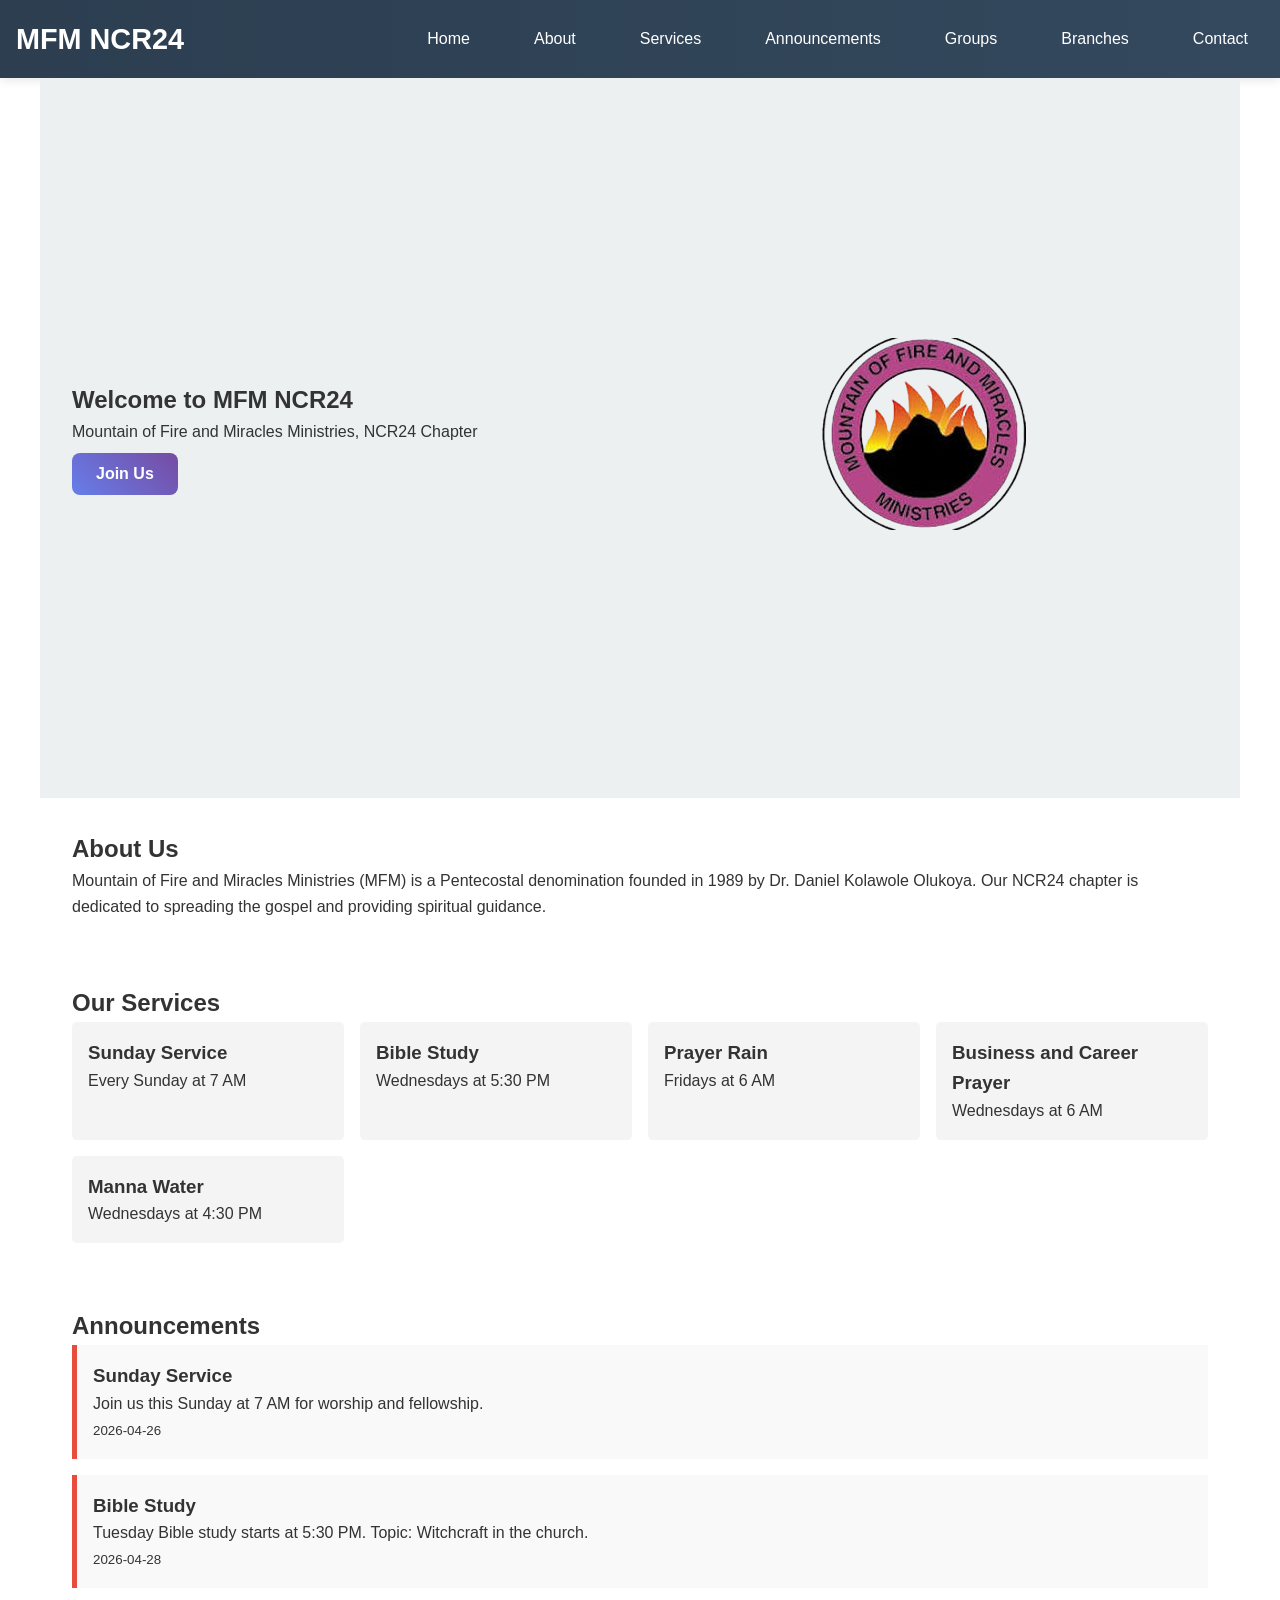
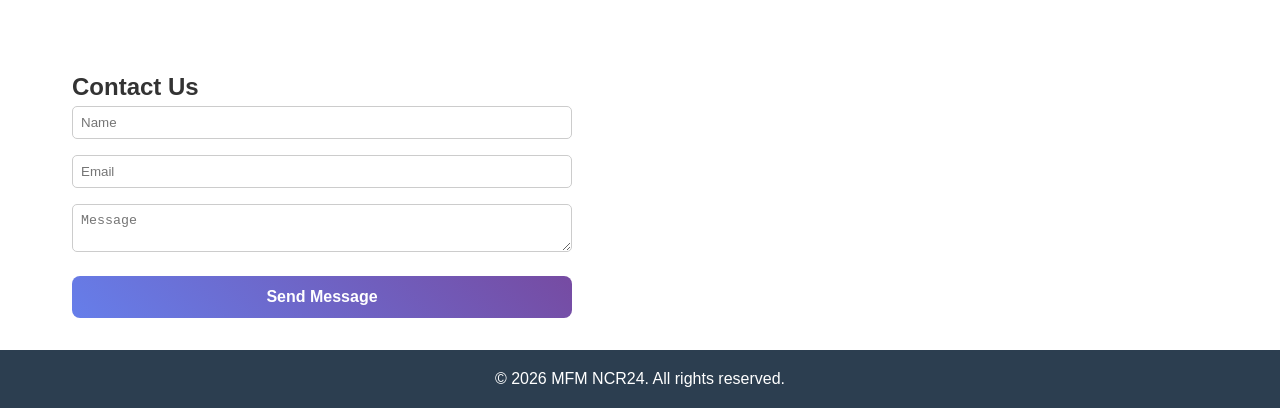
==== index.html @ 531f8c73 "v1" ====
<!DOCTYPE html>
<html lang="en">
<head>
    <meta charset="UTF-8">
    <meta name="viewport" content="width=device-width, initial-scale=1.0">
    <title>MFM NCR24 - Mountain of Fire and Miracles Ministries</title>
    <link rel="stylesheet" href="css/styles.css">
    <link rel="stylesheet" href="https://cdnjs.cloudflare.com/ajax/libs/font-awesome/6.0.0/css/all.min.css">
</head>
<body>
    <header>
        <nav>
            <div class="logo">
                <h1>MFM NCR24</h1>
            </div>
            <div class="nav-toggle" id="nav-toggle">
                <i class="fas fa-bars" id="nav-icon"></i>
            </div>
            <ul id="nav-menu">
                <li><a href="#home">Home</a></li>
                <li><a href="#about">About</a></li>
                <li><a href="#services">Services</a></li>
                <li><a href="#announcements">Announcements</a></li>
                <li><a href="/groups.html">Groups</a></li>
                <li><a href="/branches.html">Branches</a></li>
                <li><a href="#contact">Contact</a></li>
            </ul>
        </nav>
    </header>

    <section id="home" class="hero">
        <div class="hero-content">
            <h2>Welcome to MFM NCR24</h2>
            <p>Mountain of Fire and Miracles Ministries, NCR24 Chapter</p>
            <button class="btn">Join Us</button>
        </div>
        <div class="hero-image">
            <img src="/images/mfmlogo-removebg-preview.png" alt="Church Image" id="hero-img">
        </div>
    </section>

    <section id="about">
        <h2>About Us</h2>
        <p>Mountain of Fire and Miracles Ministries (MFM) is a Pentecostal denomination founded in 1989 by Dr. Daniel Kolawole Olukoya. Our NCR24 chapter is dedicated to spreading the gospel and providing spiritual guidance.</p>
    </section>

    <section id="services">
        <h2>Our Services</h2>
        <div class="services-grid">
            <div class="service">
                <h3>Sunday Service</h3>
                <p>Every Sunday at 7 AM</p>
            </div>
            <div class="service">
                <h3>Bible Study</h3>
                <p>Wednesdays at 5:30 PM</p>
            </div>
            <div class="service">
                <h3>Prayer Rain</h3>
                <p>Fridays at 6 AM</p>
            </div>
            <div class="service">
                <h3>Business and Career Prayer</h3>
                <p>Wednesdays at 6 AM</p>
            </div>
            <div class="service">
                <h3>Manna Water</h3>
                <p>Wednesdays at 4:30 PM</p>
            </div>
        </div>
    </section>

    <section id="announcements">
        <h2>Announcements</h2>
        <div id="announcements-list">
            <!-- Announcements will be loaded here -->
        </div>
    </section>

    <section id="contact">
        <h2>Contact Us</h2>
        <form id="contact-form">
            <input type="text" placeholder="Name" required>
            <input type="email" placeholder="Email" required>
            <textarea placeholder="Message" required></textarea>
            <button type="button" class="btn" onclick="sendMessage('isaacbabalola06@gmail.com')">Send Message</button>
        </form>
    </section>

    <footer>
        <p>&copy; 2026 MFM NCR24. All rights reserved.</p>
    </footer>

    <script src="js/script.js"></script>
</body>
</html>
---- css/styles.css ----
/* Basic Reset */
* {
    margin: 0;
    padding: 0;
    box-sizing: border-box;
}

body {
    font-family: Arial, sans-serif;
    line-height: 1.6;
    color: #333;
}

header {
    background: #2c3e50;
    color: #fff;
    padding: 1rem;
}

nav {
    display: flex;
    justify-content: space-between;
    align-items: center;
    position: relative;
}

.logo h1 {
    font-size: 1.5rem;
}

.nav-toggle {
    display: none;
    cursor: pointer;
    font-size: 1.5rem;
    color: #fff;
}

#nav-icon {
    transition: transform 0.3s;
}

#nav-menu {
    list-style: none;
    display: flex;
    margin: 0;
    padding: 0;
}

#nav-menu li {
    margin-left: 2rem;
}

#nav-menu a {
    color: #fff;
    text-decoration: none;
    transition: color 0.3s;
}

#nav-menu a:hover {
    color: #e74c3c;
}

.hero {
    display: flex;
    height: 80vh;
    background: #ecf0f1;
    align-items: center;
    padding: 2rem;
}

.hero-content {
    flex: 1;
}

.hero-image {
    flex: 1;
    text-align: center;
}

.hero img {
    max-width: 100%;
    height: auto;
}

.btn {
    background: #e74c3c;
    color: #fff;
    padding: 0.5rem 1rem;
    border: none;
    cursor: pointer;
    border-radius: 5px;
}

.btn:hover {
    background: #c0392b;
}

section {
    padding: 2rem;
    max-width: 1200px;
    margin: 0 auto;
}

.services-grid {
    display: grid;
    grid-template-columns: repeat(auto-fit, minmax(250px, 1fr));
    gap: 1rem;
}

.service {
    background: #f4f4f4;
    padding: 1rem;
    border-radius: 5px;
}

.announcement {
    background: #f9f9f9;
    padding: 1rem;
    margin-bottom: 1rem;
    border-left: 5px solid #e74c3c;
}

#contact-form {
    display: flex;
    flex-direction: column;
    max-width: 500px;
}

#contact-form input, #contact-form textarea {
    margin-bottom: 1rem;
    padding: 0.5rem;
    border: 1px solid #ccc;
    border-radius: 5px;
}

footer {
    background: #2c3e50;
    color: #fff;
    text-align: center;
    padding: 1rem;
}

/* Interactive Elements */
.carousel {
    position: relative;
    overflow: hidden;
}

.carousel img {
    width: 100%;
    display: none;
}

.carousel img.active {
    display: block;
}

.carousel button {
    position: absolute;
    top: 50%;
    transform: translateY(-50%);
    background: rgba(0,0,0,0.5);
    color: #fff;
    border: none;
    padding: 1rem;
    cursor: pointer;
}

.carousel .prev {
    left: 0;
}

/* Admin Styles */
#admin {
    background: linear-gradient(135deg, #667eea 0%, #764ba2 100%);
    min-height: 100vh;
    padding: 2rem 0;
}

#admin h2 {
    text-align: center;
    color: #fff;
    font-size: 2.5rem;
    margin-bottom: 2rem;
    text-shadow: 2px 2px 4px rgba(0,0,0,0.3);
}

#login, #dashboard {
    max-width: 600px;
    margin: 0 auto;
    background: rgba(255, 255, 255, 0.95);
    border-radius: 15px;
    box-shadow: 0 10px 30px rgba(0,0,0,0.2);
    padding: 2rem;
    backdrop-filter: blur(10px);
}

#login h3, #dashboard h3 {
    color: #333;
    margin-bottom: 1.5rem;
    font-size: 1.8rem;
    text-align: center;
}

#login-form, #announcement-form {
    display: flex;
    flex-direction: column;
}

#login-form input, #announcement-form input, #announcement-form textarea {
    padding: 1rem;
    margin-bottom: 1rem;
    border: 2px solid #ddd;
    border-radius: 8px;
    font-size: 1rem;
    transition: border-color 0.3s, box-shadow 0.3s;
}

#login-form input:focus, #announcement-form input:focus, #announcement-form textarea:focus {
    outline: none;
    border-color: #667eea;
    box-shadow: 0 0 10px rgba(102, 126, 234, 0.3);
}

#announcement-form textarea {
    resize: vertical;
    min-height: 100px;
}

.btn {
    background: linear-gradient(45deg, #667eea, #764ba2);
    color: #fff;
    padding: 0.75rem 1.5rem;
    border: none;
    cursor: pointer;
    border-radius: 8px;
    font-size: 1rem;
    font-weight: bold;
    transition: transform 0.2s, box-shadow 0.2s;
    margin-top: 0.5rem;
}

.btn:hover {
    transform: translateY(-2px);
    box-shadow: 0 5px 15px rgba(102, 126, 234, 0.4);
}

#admin-announcements-list {
    margin-top: 2rem;
}

.admin-announcement {
    background: #f8f9fa;
    border: 1px solid #e9ecef;
    border-radius: 8px;
    padding: 1rem;
    margin-bottom: 1rem;
    position: relative;
    transition: box-shadow 0.3s;
}

.admin-announcement:hover {
    box-shadow: 0 4px 12px rgba(0,0,0,0.1);
}

.admin-announcement h4 {
    color: #495057;
    margin-bottom: 0.5rem;
}

.admin-announcement p {
    color: #6c757d;
    margin-bottom: 1rem;
}

.delete-btn {
    background: #dc3545;
    color: #fff;
    border: none;
    padding: 0.5rem 1rem;
    border-radius: 5px;
    cursor: pointer;
    font-size: 0.9rem;
    position: absolute;
    top: 1rem;
    right: 1rem;
    transition: background 0.3s;
}

.delete-btn:hover {
    background: #c82333;
}

/* Admin Header */
header {
    background: linear-gradient(90deg, #2c3e50, #34495e);
    color: #fff;
    padding: 1rem;
    box-shadow: 0 2px 10px rgba(0,0,0,0.1);
}

/* Groups Page Styles */
.groups-grid {
    display: grid;
    grid-template-columns: repeat(auto-fit, minmax(300px, 1fr));
    gap: 2rem;
    margin-top: 2rem;
}

.group-card {
    background: #fff;
    border-radius: 10px;
    box-shadow: 0 4px 15px rgba(0,0,0,0.1);
    padding: 2rem;
    text-align: center;
    transition: transform 0.3s, box-shadow 0.3s;
}

.group-card:hover {
    transform: translateY(-5px);
    box-shadow: 0 8px 25px rgba(0,0,0,0.15);
}

.group-icon {
    font-size: 3rem;
    color: #3498db;
    margin-bottom: 1rem;
}

.group-card h3 {
    color: #2c3e50;
    margin-bottom: 1rem;
}

.group-card p {
    color: #7f8c8d;
    margin-bottom: 1.5rem;
    line-height: 1.6;
}

.group-details {
    background: #f8f9fa;
    padding: 1rem;
    border-radius: 8px;
    text-align: left;
}

.group-details p {
    margin: 0.5rem 0;
    color: #495057;
    font-size: 0.9rem;
}

.group-details strong {
    color: #2c3e50;
}

/* Join Groups Section */
#join-groups {
    background: #f8f9fa;
    padding: 4rem 2rem;
    text-align: center;
}

.join-options {
    display: grid;
    grid-template-columns: repeat(auto-fit, minmax(300px, 1fr));
    gap: 2rem;
    margin-top: 2rem;
    max-width: 800px;
    margin-left: auto;
    margin-right: auto;
}

.join-card {
    background: #fff;
    padding: 2rem;
    border-radius: 10px;
    box-shadow: 0 4px 15px rgba(0,0,0,0.1);
}

.join-card h3 {
    color: #2c3e50;
    margin-bottom: 1rem;
}

.join-card ul {
    list-style: none;
    padding: 0;
    text-align: left;
}

.join-card li {
    padding: 0.5rem 0;
    border-bottom: 1px solid #ecf0f1;
    color: #7f8c8d;
}

.join-card li:before {
    content: "✓";
    color: #27ae60;
    font-weight: bold;
    margin-right: 0.5rem;
}

/* Branches Page Styles */
.branches-grid {
    display: grid;
    grid-template-columns: repeat(auto-fit, minmax(350px, 1fr));
    gap: 2rem;
    margin-top: 2rem;
}

.branch-card {
    background: #fff;
    border-radius: 10px;
    box-shadow: 0 4px 15px rgba(0,0,0,0.1);
    overflow: hidden;
    transition: transform 0.3s, box-shadow 0.3s;
}

.branch-card:hover {
    transform: translateY(-5px);
    box-shadow: 0 8px 25px rgba(0,0,0,0.15);
}

.branch-header {
    background: linear-gradient(90deg, #3498db, #2980b9);
    color: #fff;
    padding: 1.5rem;
    display: flex;
    justify-content: space-between;
    align-items: center;
}

.branch-header h3 {
    margin: 0;
    font-size: 1.3rem;
}

.branch-status {
    background: rgba(255,255,255,0.2);
    padding: 0.3rem 0.8rem;
    border-radius: 20px;
    font-size: 0.8rem;
    font-weight: bold;
}

.branch-status.Headquarters {
    background: #e74c3c;
}

.branch-status.Growing {
    background: #f39c12;
}

.branch-info {
    padding: 1.5rem;
    background: #f8f9fa;
}

.branch-info p {
    margin: 0.5rem 0;
    color: #495057;
    font-size: 0.9rem;
}

.branch-info i {
    color: #3498db;
    margin-right: 0.5rem;
    width: 16px;
}

.branch-description {
    padding: 1.5rem;
}

.branch-description p {
    color: #7f8c8d;
    line-height: 1.6;
    margin: 0;
}

/* Branch Map Section */
#branch-map {
    background: #f8f9fa;
    padding: 4rem 2rem;
    text-align: center;
}

.map-container {
    max-width: 800px;
    margin: 0 auto;
}

.map-placeholder {
    background: #fff;
    border-radius: 10px;
    padding: 3rem;
    box-shadow: 0 4px 15px rgba(0,0,0,0.1);
}

.map-placeholder i {
    font-size: 4rem;
    color: #3498db;
    margin-bottom: 1rem;
}

.map-placeholder h3 {
    color: #2c3e50;
    margin-bottom: 1rem;
}

.map-placeholder p {
    color: #7f8c8d;
    font-size: 1.1rem;
}

/* Start Branch Section */
#start-branch {
    padding: 4rem 2rem;
    text-align: center;
    background: linear-gradient(135deg, #667eea 0%, #764ba2 100%);
    color: #fff;
}

.start-branch-info {
    display: grid;
    grid-template-columns: repeat(auto-fit, minmax(300px, 1fr));
    gap: 2rem;
    margin-top: 2rem;
    max-width: 800px;
    margin-left: auto;
    margin-right: auto;
}

.requirement-card, .contact-card {
    background: rgba(255, 255, 255, 0.95);
    padding: 2rem;
    border-radius: 10px;
    box-shadow: 0 4px 15px rgba(0,0,0,0.1);
    color: #333;
}

.requirement-card h3, .contact-card h3 {
    color: #2c3e50;
    margin-bottom: 1rem;
}

.requirement-card ul {
    list-style: none;
    padding: 0;
    text-align: left;
}

.requirement-card li {
    padding: 0.5rem 0;
    border-bottom: 1px solid #ecf0f1;
    color: #7f8c8d;
}

.requirement-card li:before {
    content: "•";
    color: #3498db;
    font-weight: bold;
    margin-right: 0.5rem;
}

.contact-card p {
    margin: 0.5rem 0;
    color: #495057;
}

.contact-card i {
    color: #3498db;
    margin-right: 0.5rem;
}

/* Active Navigation Link */
#nav-menu .active {
    background: rgba(255,255,255,0.1);
    border-radius: 5px;
}

/* Responsive Design for Groups and Branches */
@media (max-width: 768px) {
    .groups-grid, .branches-grid, .join-options, .start-branch-info {
        grid-template-columns: 1fr;
        gap: 1.5rem;
    }

    .group-card, .branch-card, .join-card, .requirement-card, .contact-card {
        padding: 1.5rem;
    }

    .branch-header {
        flex-direction: column;
        text-align: center;
        gap: 0.5rem;
    }

    .map-placeholder {
        padding: 2rem;
    }

    .map-placeholder i {
        font-size: 3rem;
    }
}

header nav .logo h1 {
    font-size: 1.8rem;
    font-weight: bold;
}

header nav ul li a {
    font-weight: 500;
    padding: 0.5rem 1rem;
    border-radius: 5px;
    transition: background 0.3s;
}

header nav ul li a:hover {
    background: rgba(255, 255, 255, 0.1);
}

/* Responsive Styles */
@media (max-width: 768px) {
    .nav-toggle {
        display: block;
    }

    #nav-menu {
        display: none;
        position: absolute;
        top: 100%;
        left: 0;
        width: 100%;
        background: #2c3e50;
        flex-direction: column;
        padding: 1rem 0;
        box-shadow: 0 2px 10px rgba(0,0,0,0.1);
    }

    #nav-menu.active {
        display: flex;
    }

    #nav-menu li {
        margin: 0;
        text-align: center;
    }

    #nav-menu li a {
        display: block;
        padding: 1rem;
        border-bottom: 1px solid rgba(255,255,255,0.1);
    }

    #nav-menu li:last-child a {
        border-bottom: none;
    }

    .hero {
        flex-direction: column;
        text-align: center;
        height: auto;
        padding: 2rem 1rem;
    }

    .hero-content, .hero-image {
        flex: none;
    }

    section {
        padding: 1rem;
    }
}

/* Responsive Admin Styles */
@media (max-width: 768px) {
    #admin {
        padding: 1rem 0;
    }

    #admin h2 {
        font-size: 2rem;
    }

    #login, #dashboard {
        padding: 1.5rem;
        margin: 0 1rem;
    }

    #login h3, #dashboard h3 {
        font-size: 1.5rem;
    }

    .admin-announcement {
        padding: 0.75rem;
    }

    .delete-btn {
        position: static;
        margin-top: 0.5rem;
        width: 100%;
    }
}
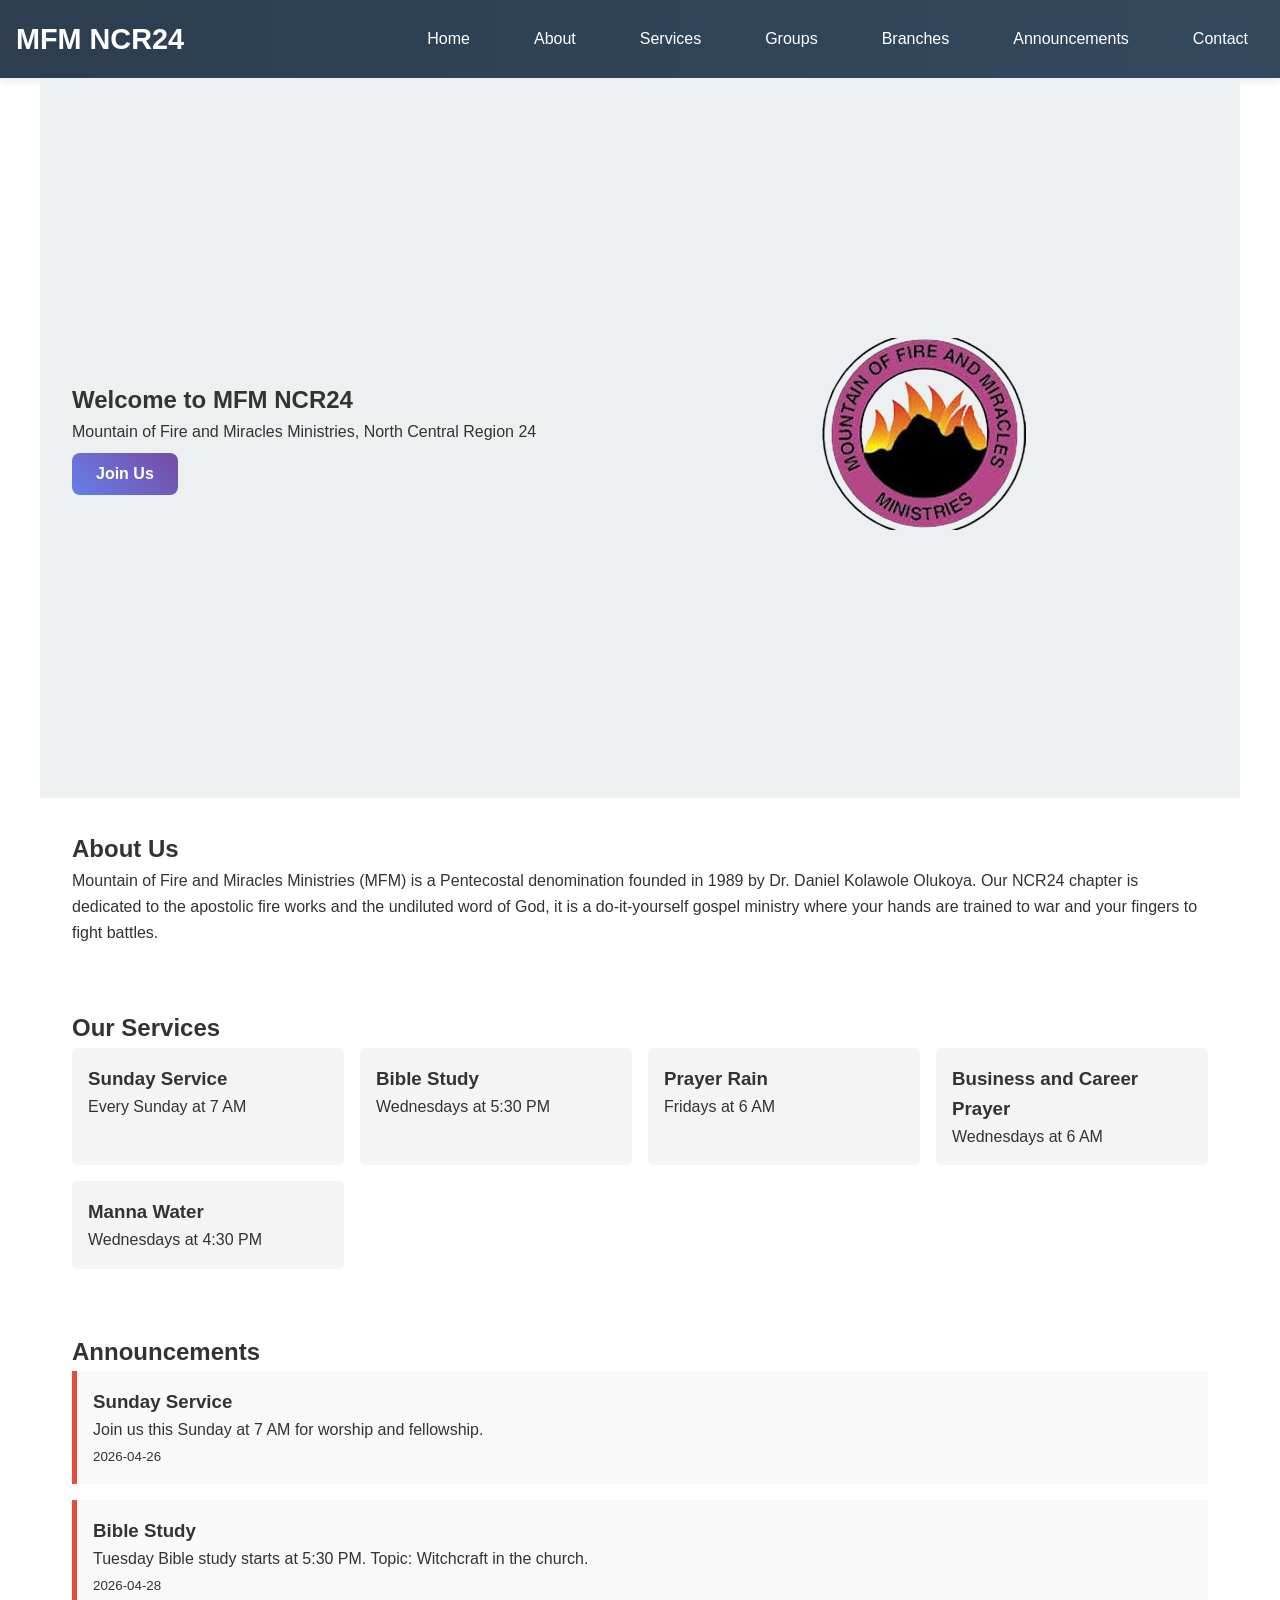
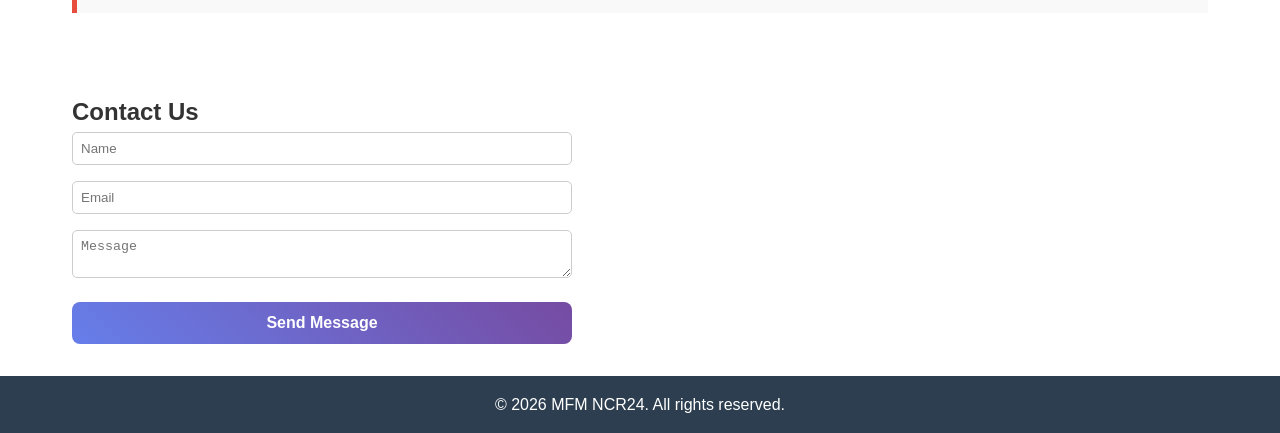
==== commit 57d4d7a2: "change admin password" ====
--- a/index.html
+++ b/index.html
@@ -20,9 +20,9 @@
                 <li><a href="#home">Home</a></li>
                 <li><a href="#about">About</a></li>
                 <li><a href="#services">Services</a></li>
+                <li><a href="groups.html">Groups</a></li>
+                <li><a href="branches.html">Branches</a></li>
                 <li><a href="#announcements">Announcements</a></li>
-                <li><a href="/groups.html">Groups</a></li>
-                <li><a href="/branches.html">Branches</a></li>
                 <li><a href="#contact">Contact</a></li>
             </ul>
         </nav>
@@ -31,7 +31,7 @@
     <section id="home" class="hero">
         <div class="hero-content">
             <h2>Welcome to MFM NCR24</h2>
-            <p>Mountain of Fire and Miracles Ministries, NCR24 Chapter</p>
+            <p>Mountain of Fire and Miracles Ministries, North Central Region 24</p>
             <button class="btn">Join Us</button>
         </div>
         <div class="hero-image">
@@ -41,7 +41,7 @@
 
     <section id="about">
         <h2>About Us</h2>
-        <p>Mountain of Fire and Miracles Ministries (MFM) is a Pentecostal denomination founded in 1989 by Dr. Daniel Kolawole Olukoya. Our NCR24 chapter is dedicated to spreading the gospel and providing spiritual guidance.</p>
+        <p>Mountain of Fire and Miracles Ministries (MFM) is a Pentecostal denomination founded in 1989 by Dr. Daniel Kolawole Olukoya. Our NCR24 chapter is dedicated to the apostolic fire works and the undiluted word of God, it is a do-it-yourself gospel ministry where your hands are trained to war and your fingers to fight battles.</p>
     </section>
 
     <section id="services">
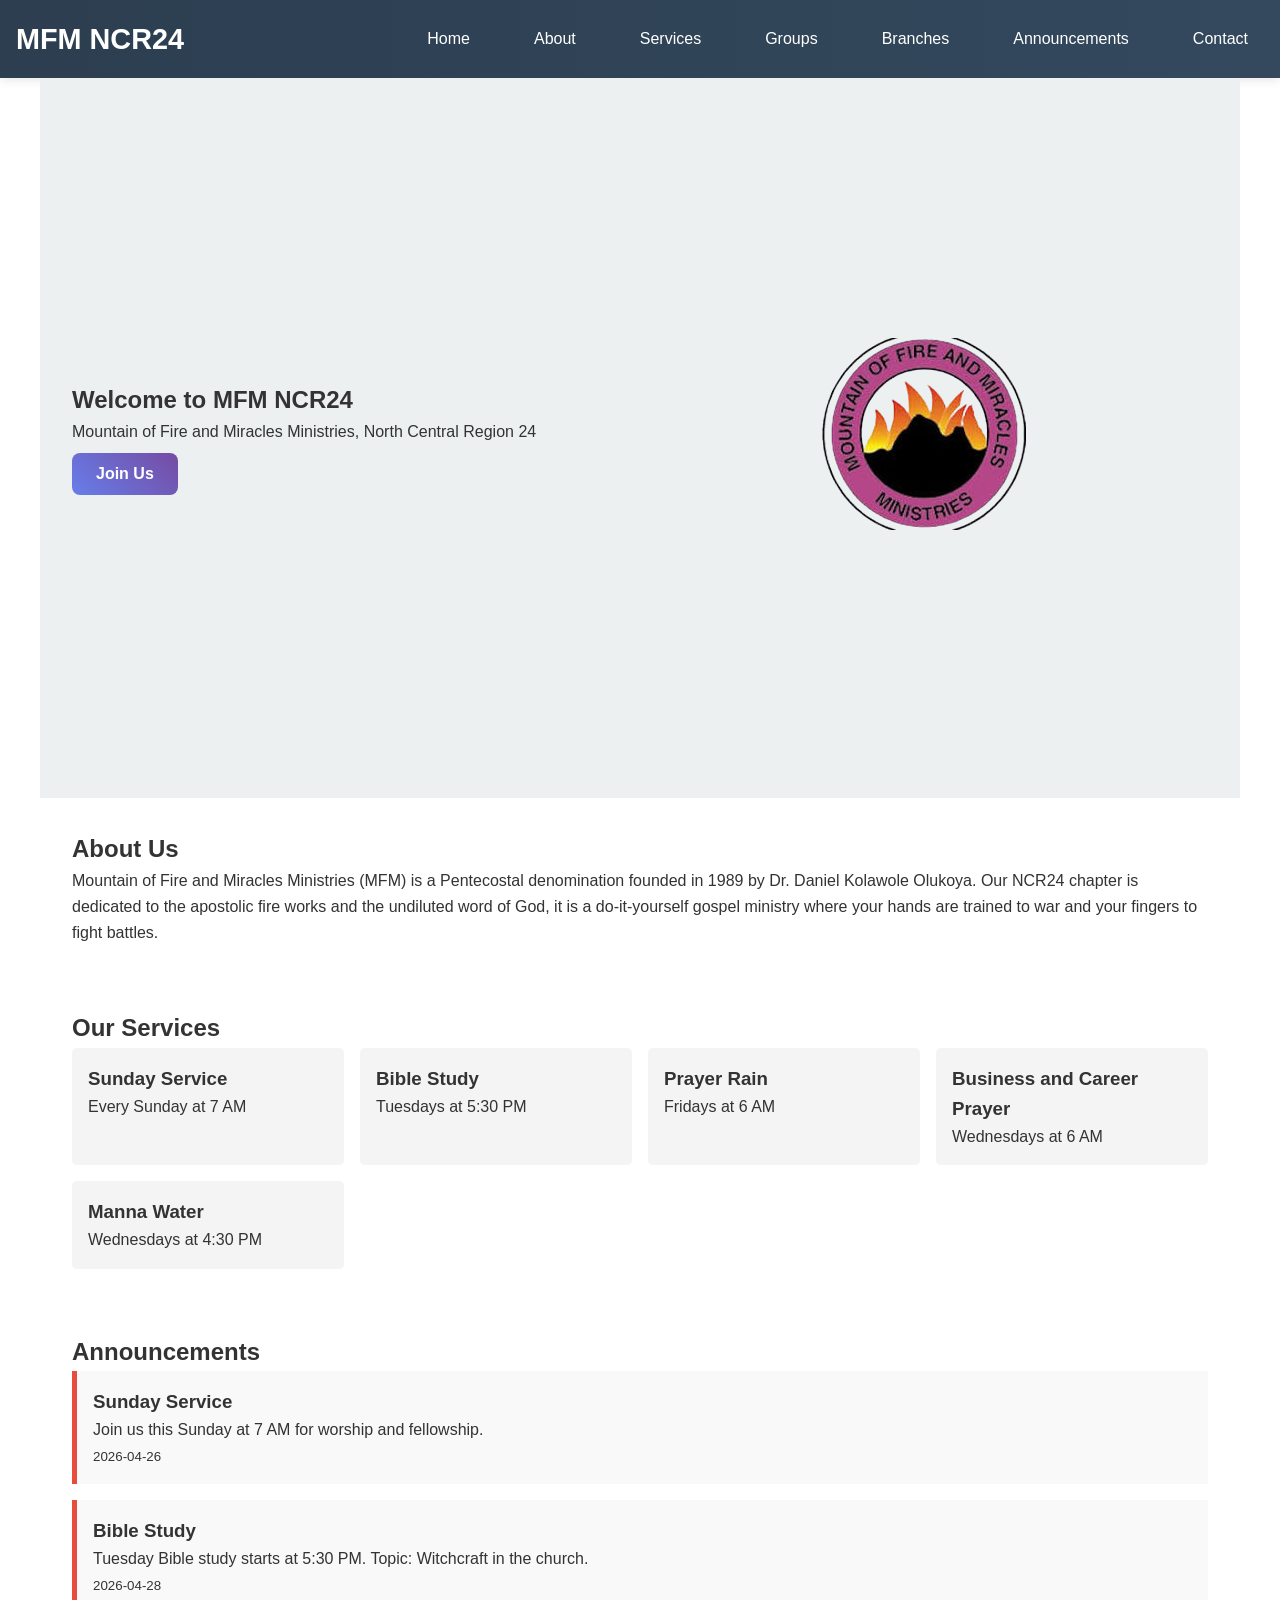
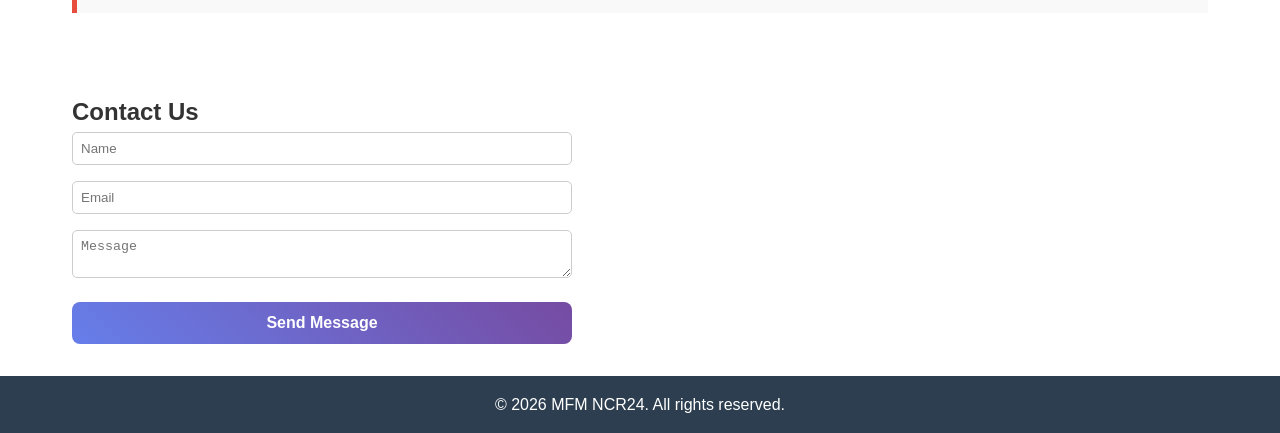
==== commit 8b417fce: "change the services" ====
--- a/index.html
+++ b/index.html
@@ -53,7 +53,7 @@
             </div>
             <div class="service">
                 <h3>Bible Study</h3>
-                <p>Wednesdays at 5:30 PM</p>
+                <p>Tuesdays at 5:30 PM</p>
             </div>
             <div class="service">
                 <h3>Prayer Rain</h3>
--- a/css/styles.css
+++ b/css/styles.css
@@ -29,7 +29,7 @@
 }
 
 .nav-toggle {
-    display: none;
+    display: block;
     cursor: pointer;
     font-size: 1.5rem;
     color: #fff;
@@ -677,6 +677,12 @@
     }
 }
 
+@media (min-width: 769px) {
+    .nav-toggle {
+        display: none;
+    }
+}
+
 /* Responsive Admin Styles */
 @media (max-width: 768px) {
     #admin {
